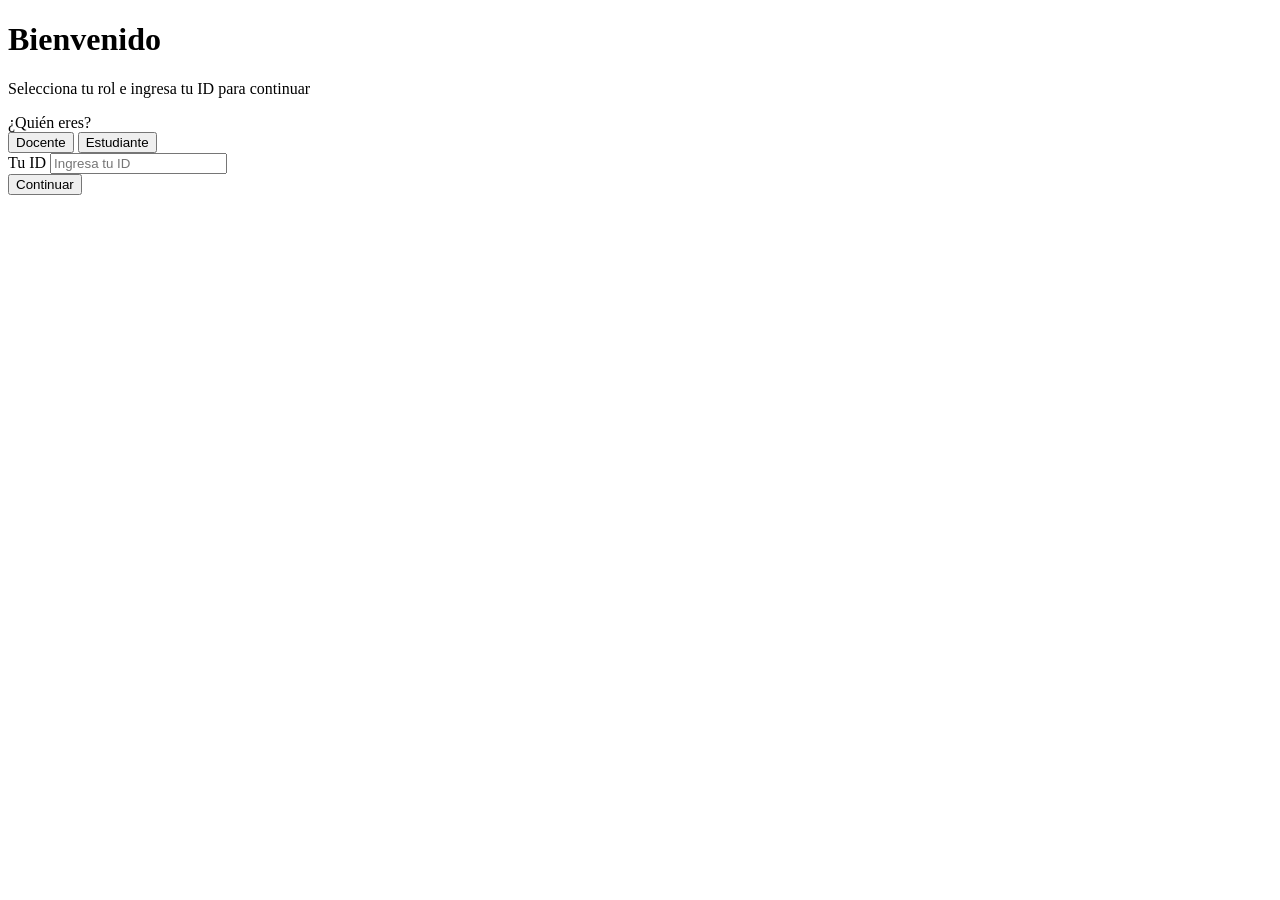
==== frontend/index.html @ 9334c565 "feat: add select rol in the first page index.html" ====
<!DOCTYPE html>
<html lang="es">
<head>
  <meta charset="UTF-8">
  <meta name="viewport" content="width=device-width, initial-scale=1.0">
  <title>Mi Sistema</title>
  <link rel="preconnect" href="https://fonts.googleapis.com">
  <link rel="preconnect" href="https://fonts.gstatic.com" crossorigin>
  <link href="https://fonts.googleapis.com/css2?family=Roboto:wght@400;500;700&display=swap" rel="stylesheet">
</head>
<body>
  <div>
    <div>
      <div>
        <h1>Bienvenido</h1>
        <p>Selecciona tu rol e ingresa tu ID para continuar</p>
      </div>
      <diviv>
          <label>¿Quién eres?</label>
          <div>
            <button>Docente</button>
            <button id="btn-estudiante">Estudiante</button>
          </div>
        </div>
        <div>
          <label>Tu ID</label>
          <input type="number" id="user-id" placeholder="Ingresa tu ID" min="1" />
        </div>
        <div>
          <button>Continuar</button>
        </div>
      </div>
    </div>
  </div>

</body>
</html>
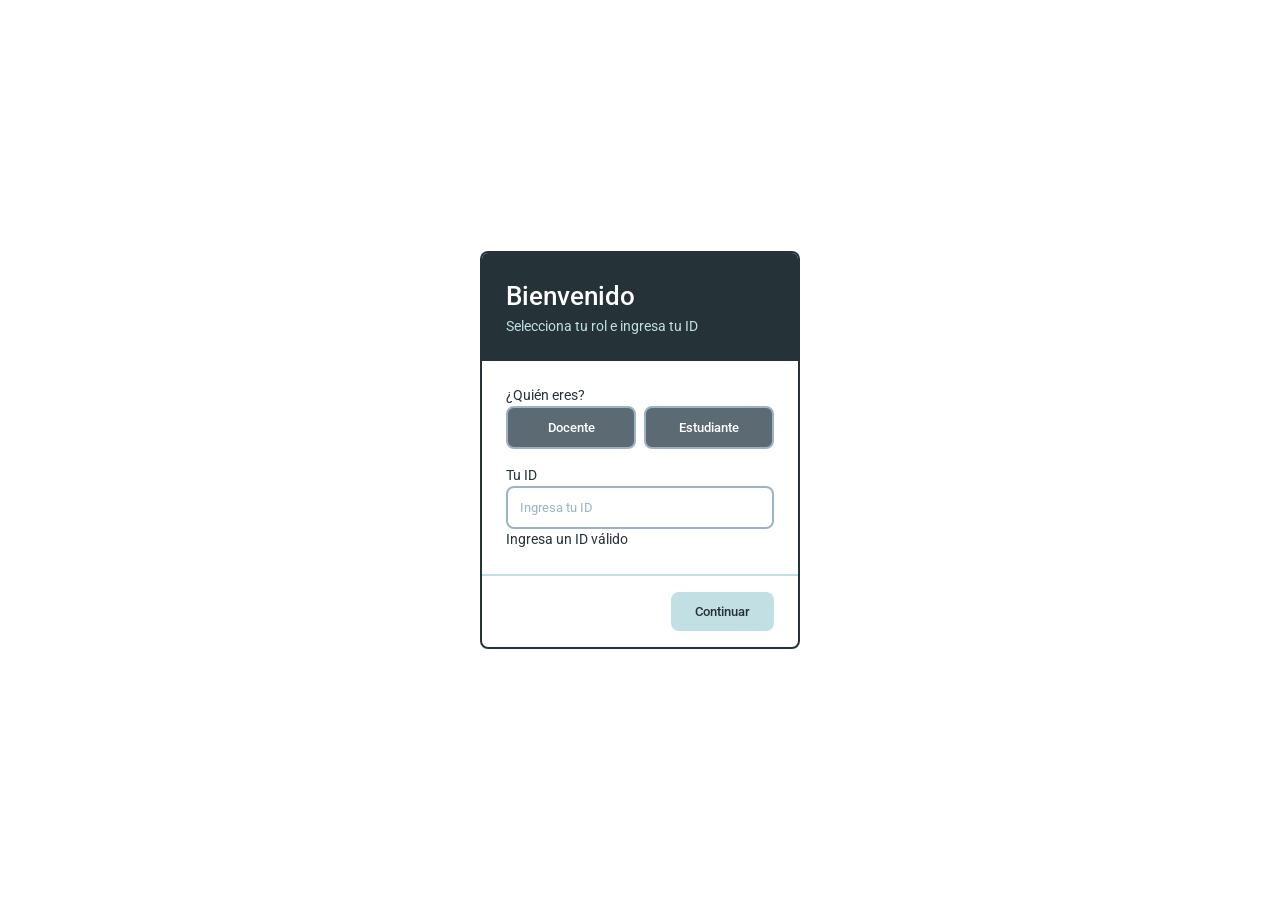
==== commit 1966e66f: "feat: add style card-select-rol.css for roles" ====
--- a/frontend/index.html
+++ b/frontend/index.html
@@ -7,31 +7,34 @@
   <link rel="preconnect" href="https://fonts.googleapis.com">
   <link rel="preconnect" href="https://fonts.gstatic.com" crossorigin>
   <link href="https://fonts.googleapis.com/css2?family=Roboto:wght@400;500;700&display=swap" rel="stylesheet">
+  <link rel="stylesheet" href="styles/base.css" />
+  <link rel="stylesheet" href="styles/card-select-rol.css"">
 </head>
 <body>
-  <div>
-    <div>
-      <div>
+  <div class="index-container">
+    <div class="index-card">
+      <div class="index-card-header">
         <h1>Bienvenido</h1>
-        <p>Selecciona tu rol e ingresa tu ID para continuar</p>
+        <p>Selecciona tu rol e ingresa tu ID</p>
       </div>
-      <diviv>
+      <div class="index-card-body">
+        <div>
           <label>¿Quién eres?</label>
-          <div>
-            <button>Docente</button>
-            <button id="btn-estudiante">Estudiante</button>
+          <div class="role-selector">
+            <button class="role-btn" id="btn-docente">Docente</button>
+            <button class="role-btn" id="btn-estudiante">Estudiante</button>
           </div>
         </div>
         <div>
-          <label>Tu ID</label>
+          <label for="user-id">Tu ID</label>
           <input type="number" id="user-id" placeholder="Ingresa tu ID" min="1" />
+          <span class="field-error" id="id-error">Ingresa un ID válido</span>
         </div>
-        <div>
-          <button>Continuar</button>
-        </div>
+      </div>
+      <div class="index-card-footer">
+        <button class="btn-continuar" id="btn-confirm">Continuar</button>
       </div>
     </div>
   </div>
-
 </body>
 </html>
--- a/frontend/styles/base.css
+++ b/frontend/styles/base.css
@@ -0,0 +1,58 @@
+:root {
+  /* Colors */
+  --primary: #253237;
+  --bg: #E0FBFC;
+  --text-secondary: #5C6B73;
+  --border: #9DB4C0;
+  --card-bg: #C2DFE3;
+  --success: #2e7d32;
+  --error: #c62828;
+  --white: #ffffff;
+  
+  /* Spacing (multiples of 4px) */
+  --space-2: 8px;
+  --space-3: 12px;
+  --space-4: 16px;
+  --space-6: 24px;
+  --space-8: 32px;
+  
+  /* Typography */
+  --font-title: 'Roboto', sans-serif;
+  --font-body: 'Roboto', sans-serif;
+  --font-size-title: 26px;
+  --font-size-subtitle: 18px;
+  --font-size-body: 14px;
+  
+  /* Border */
+  --border-width: 2px;
+  --border-radius: 8px;
+}
+
+* {
+  box-sizing: border-box;
+  margin: 0;
+  padding: 0;
+}
+
+body {
+  font-family: var(--font-body);
+  background-color: var(--white);
+  color: var(--primary);
+  font-size: var(--font-size-body);
+  line-height: 1.5;
+  min-height: 100vh;
+}
+
+h1 {
+  font-family: var(--font-title);
+  font-size: var(--font-size-title);
+  font-weight: 500;
+}
+
+button {
+  font-family: inherit;
+}
+
+input, textarea {
+  font-family: inherit;
+}
--- a/frontend/styles/card-select-rol.css
+++ b/frontend/styles/card-select-rol.css
@@ -0,0 +1,94 @@
+.index-container {
+  display: flex;
+  align-items: center;
+  justify-content: center;
+  min-height: 100vh;
+}
+
+.index-card {
+  background: var(--white);
+  border: var(--border-width) solid var(--primary);
+  border-radius: var(--border-radius);
+  width: 320px;
+  overflow: hidden;
+}
+
+.index-card-header {
+  background: var(--primary);
+  padding: var(--space-6);
+}
+
+.index-card-header h1 {
+  color: var(--white);
+  font-weight: 500;
+}
+
+.index-card-header p {
+  color: var(--card-bg);
+}
+
+.index-card-body {
+  padding: var(--space-6);
+  display: flex;
+  flex-direction: column;
+  gap: var(--space-4);
+}
+
+.index-card-body input {
+  width: 100%;
+  padding: var(--space-3);
+  border: var(--border-width) solid var(--border);
+  border-radius: var(--border-radius);
+  font-family: inherit;
+  color: var(--primary);
+}
+
+.index-card-body input::placeholder {
+  color: var(--border);
+}
+
+.role-selector {
+  display: flex;
+  gap: var(--space-2);
+}
+
+.role-btn {
+  flex: 1;
+  padding: var(--space-3);
+  border: var(--border-width) solid var(--border);
+  border-radius: var(--border-radius);
+  background: var(--text-secondary);
+  color: var(--white);
+  font-family: inherit;
+  font-weight: 500;
+  cursor: pointer;
+}
+
+.role-btn.active,
+.role-btn:hover:not(.active) {
+  background: var(--primary);
+  border-color: var(--primary);
+}
+
+.index-card-footer {
+  padding: var(--space-4) var(--space-6);
+  border-top: var(--border-width) solid var(--card-bg);
+  display: flex;
+  justify-content: flex-end;
+}
+
+.btn-continuar {
+  padding: var(--space-3) var(--space-6);
+  background: var(--card-bg);
+  color: var(--primary);
+  border: none;
+  border-radius: var(--border-radius);
+  font-family: inherit;
+  font-weight: 500;
+  cursor: pointer;
+}
+
+.btn-continuar:hover {
+  background: var(--primary);
+  color: var(--white);
+}
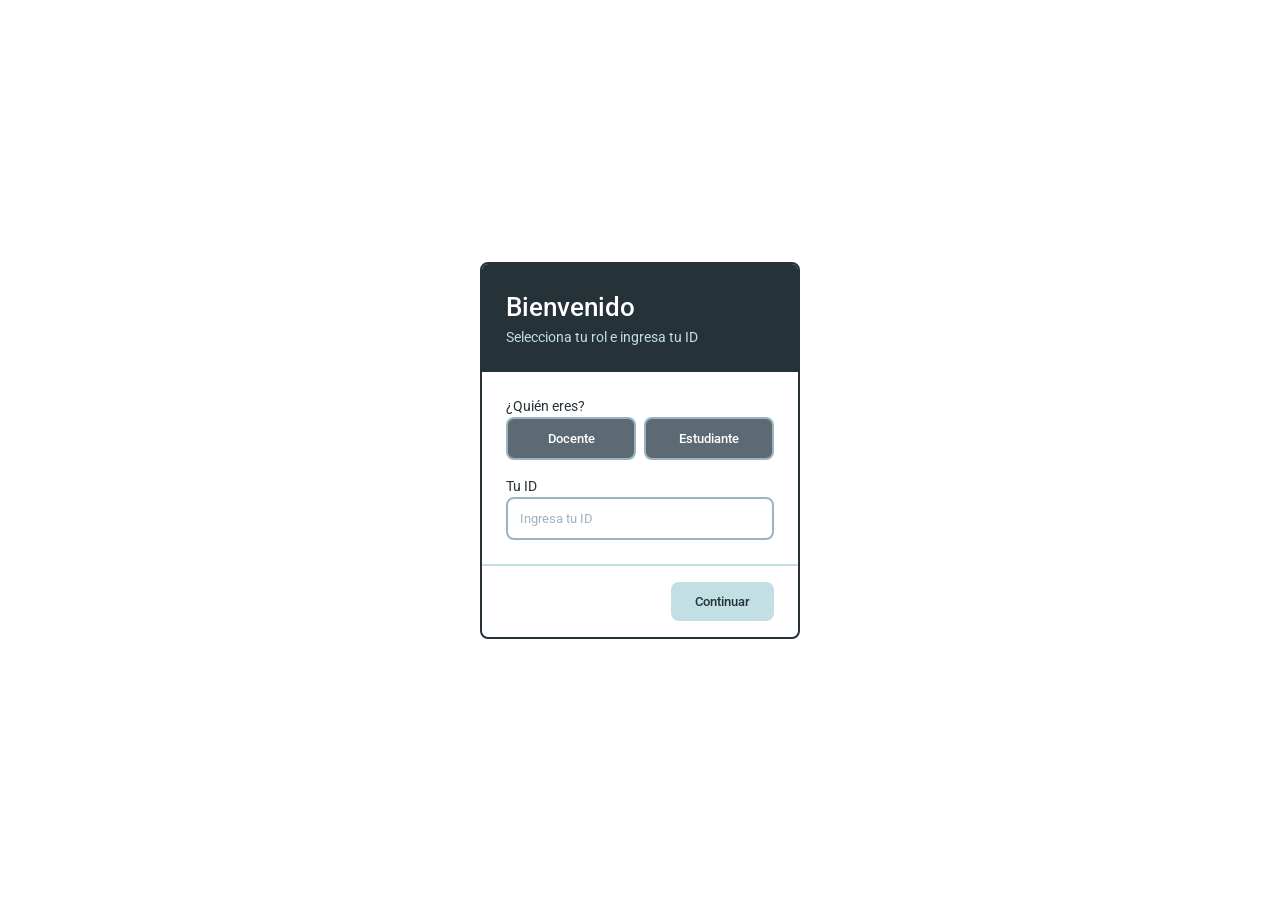
==== commit 41877c1f: "fix: get teacher_id from localStorage instead of class creation form" ====
--- a/frontend/index.html
+++ b/frontend/index.html
@@ -9,6 +9,8 @@
   <link href="https://fonts.googleapis.com/css2?family=Roboto:wght@400;500;700&display=swap" rel="stylesheet">
   <link rel="stylesheet" href="styles/base.css" />
   <link rel="stylesheet" href="styles/card-select-rol.css"">
+  <link rel="stylesheet" href="styles/toast.css" />
+  <script src="scripts/toast.js"></script>
 </head>
 <body>
   <div class="index-container">
@@ -28,7 +30,6 @@
         <div>
           <label for="user-id">Tu ID</label>
           <input type="number" id="user-id" placeholder="Ingresa tu ID" min="1" />
-          <span class="field-error" id="id-error">Ingresa un ID válido</span>
         </div>
       </div>
       <div class="index-card-footer">
@@ -36,5 +37,6 @@
       </div>
     </div>
   </div>
+  <script src="scripts/selectRol.js"></script>
 </body>
 </html>
--- a/frontend/styles/toast.css
+++ b/frontend/styles/toast.css
@@ -0,0 +1,68 @@
+.toast {
+  display: flex;
+  align-items: center;
+  gap: var(--space-3);
+  padding: var(--space-3) var(--space-6);
+  border-radius: var(--border-radius);
+  border: var(--border-width) solid;
+  max-width: 480px;
+  width: 100%;
+  font-family: var(--font-body);
+  animation: toast-slide-down 0.35s ease;
+
+  position: fixed;
+  top: var(--space-6);
+  left: 50%;
+  transform: translateX(-50%);
+  z-index: 999;
+}
+
+.toast.success {
+  background: #f0faf0;
+  border-color: var(--success);
+}
+
+.toast.error {
+  background: #fff0f0;
+  border-color: var(--error);
+}
+
+.toast-label {
+  font-size: var(--font-size-subtitle);
+  font-weight: 500;
+  white-space: nowrap;
+}
+
+.toast.success .toast-label { color: var(--success); }
+.toast.error   .toast-label { color: var(--error); }
+
+.toast-divider {
+  width: var(--border-width);
+  align-self: stretch;
+  border-radius: 2px;
+  flex-shrink: 0;
+}
+
+.toast.success .toast-divider { background: var(--success); }
+.toast.error   .toast-divider { background: var(--error); }
+
+.toast-msg {
+  font-size: var(--font-size-body);
+  color: var(--primary);
+  flex: 1;
+}
+
+.toast-close {
+  background: none;
+  border: none;
+  cursor: pointer;
+  font-size: 16px;
+  padding: 0 0 0 var(--space-2);
+  color: var(--text-secondary);
+  flex-shrink: 0;
+}
+
+@keyframes toast-slide-down {
+  from { opacity: 0; transform: translateX(-50%) translateY(-12px); }
+  to   { opacity: 1; transform: translateX(-50%) translateY(0); }
+}
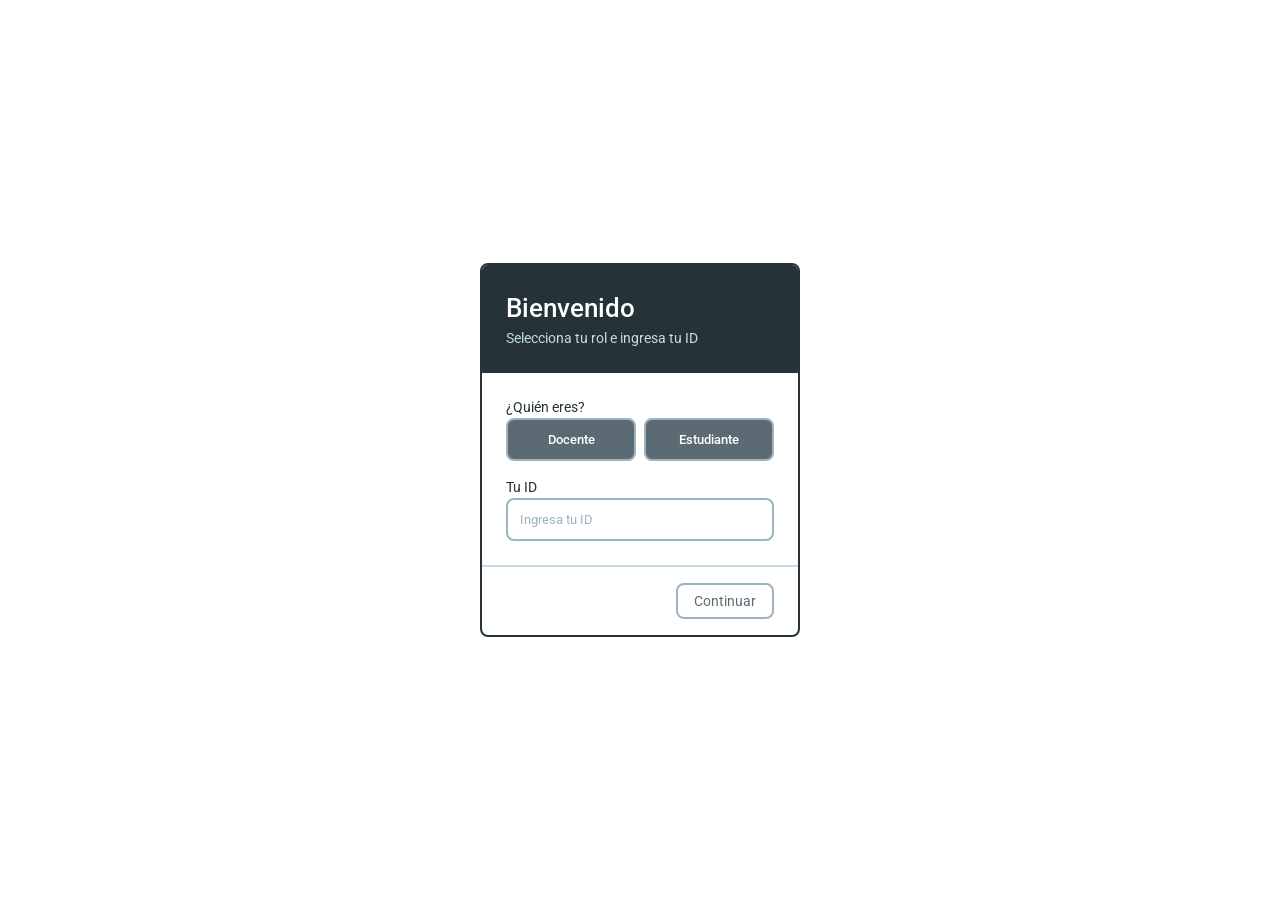
==== commit fb99cd88: "feat: add a simple page for a class to create an assigment" ====
--- a/frontend/index.html
+++ b/frontend/index.html
@@ -10,6 +10,7 @@
   <link rel="stylesheet" href="styles/base.css" />
   <link rel="stylesheet" href="styles/card-select-rol.css"">
   <link rel="stylesheet" href="styles/toast.css" />
+  <link rel="stylesheet" href="styles/card.css" />
   <script src="scripts/toast.js"></script>
 </head>
 <body>
@@ -33,7 +34,7 @@
         </div>
       </div>
       <div class="index-card-footer">
-        <button class="btn-continuar" id="btn-confirm">Continuar</button>
+        <button class="btn-card-action" id="btn-confirm">Continuar</button>
       </div>
     </div>
   </div>
--- a/frontend/styles/card-select-rol.css
+++ b/frontend/styles/card-select-rol.css
@@ -76,19 +76,3 @@
   display: flex;
   justify-content: flex-end;
 }
-
-.btn-continuar {
-  padding: var(--space-3) var(--space-6);
-  background: var(--card-bg);
-  color: var(--primary);
-  border: none;
-  border-radius: var(--border-radius);
-  font-family: inherit;
-  font-weight: 500;
-  cursor: pointer;
-}
-
-.btn-continuar:hover {
-  background: var(--primary);
-  color: var(--white);
-}
--- a/frontend/styles/card.css
+++ b/frontend/styles/card.css
@@ -0,0 +1,64 @@
+.subject-card {
+  width: 620px;
+  flex-shrink: 0;
+  border-radius: var(--border-radius);
+  overflow: hidden;
+  border: var(--border-width) solid var(--border);
+}
+
+.subject-card-header {
+  background-color: var(--primary);
+  padding: var(--space-4) var(--space-6);
+}
+
+.subject-card-header h2 {
+  color: var(--white);
+  font-size: var(--font-size-subtitle);
+  font-weight: 500;
+}
+
+.subject-card-body {
+  background-color: var(--white);
+  padding: var(--space-4) var(--space-6);
+  display: flex;
+  flex-direction: column;
+  gap: var(--space-2);
+}
+
+.subject-card-row {
+  display: flex;
+  justify-content: space-between;
+  align-items: center;
+}
+
+.subject-card-period {
+  font-size: var(--font-size-body);
+  color: var(--text-secondary);
+}
+
+.subject-card-students {
+  font-size: var(--font-size-body);
+  color: var(--text-secondary);
+}
+
+.subject-card-description {
+  font-size: var(--font-size-body);
+  color: var(--text-secondary);
+}
+
+.btn-card-action {
+  align-self: flex-end;
+  background: transparent;
+  border: var(--border-width) solid var(--border);
+  border-radius: var(--border-radius);
+  padding: var(--space-2) var(--space-4);
+  font-size: var(--font-size-body);
+  color: var(--text-secondary);
+  cursor: pointer;
+  transition: all 0.2s ease;
+}
+
+.btn-card-action:hover {
+  background: var(--card-bg);
+  border-color: var(--text-secondary);
+}
